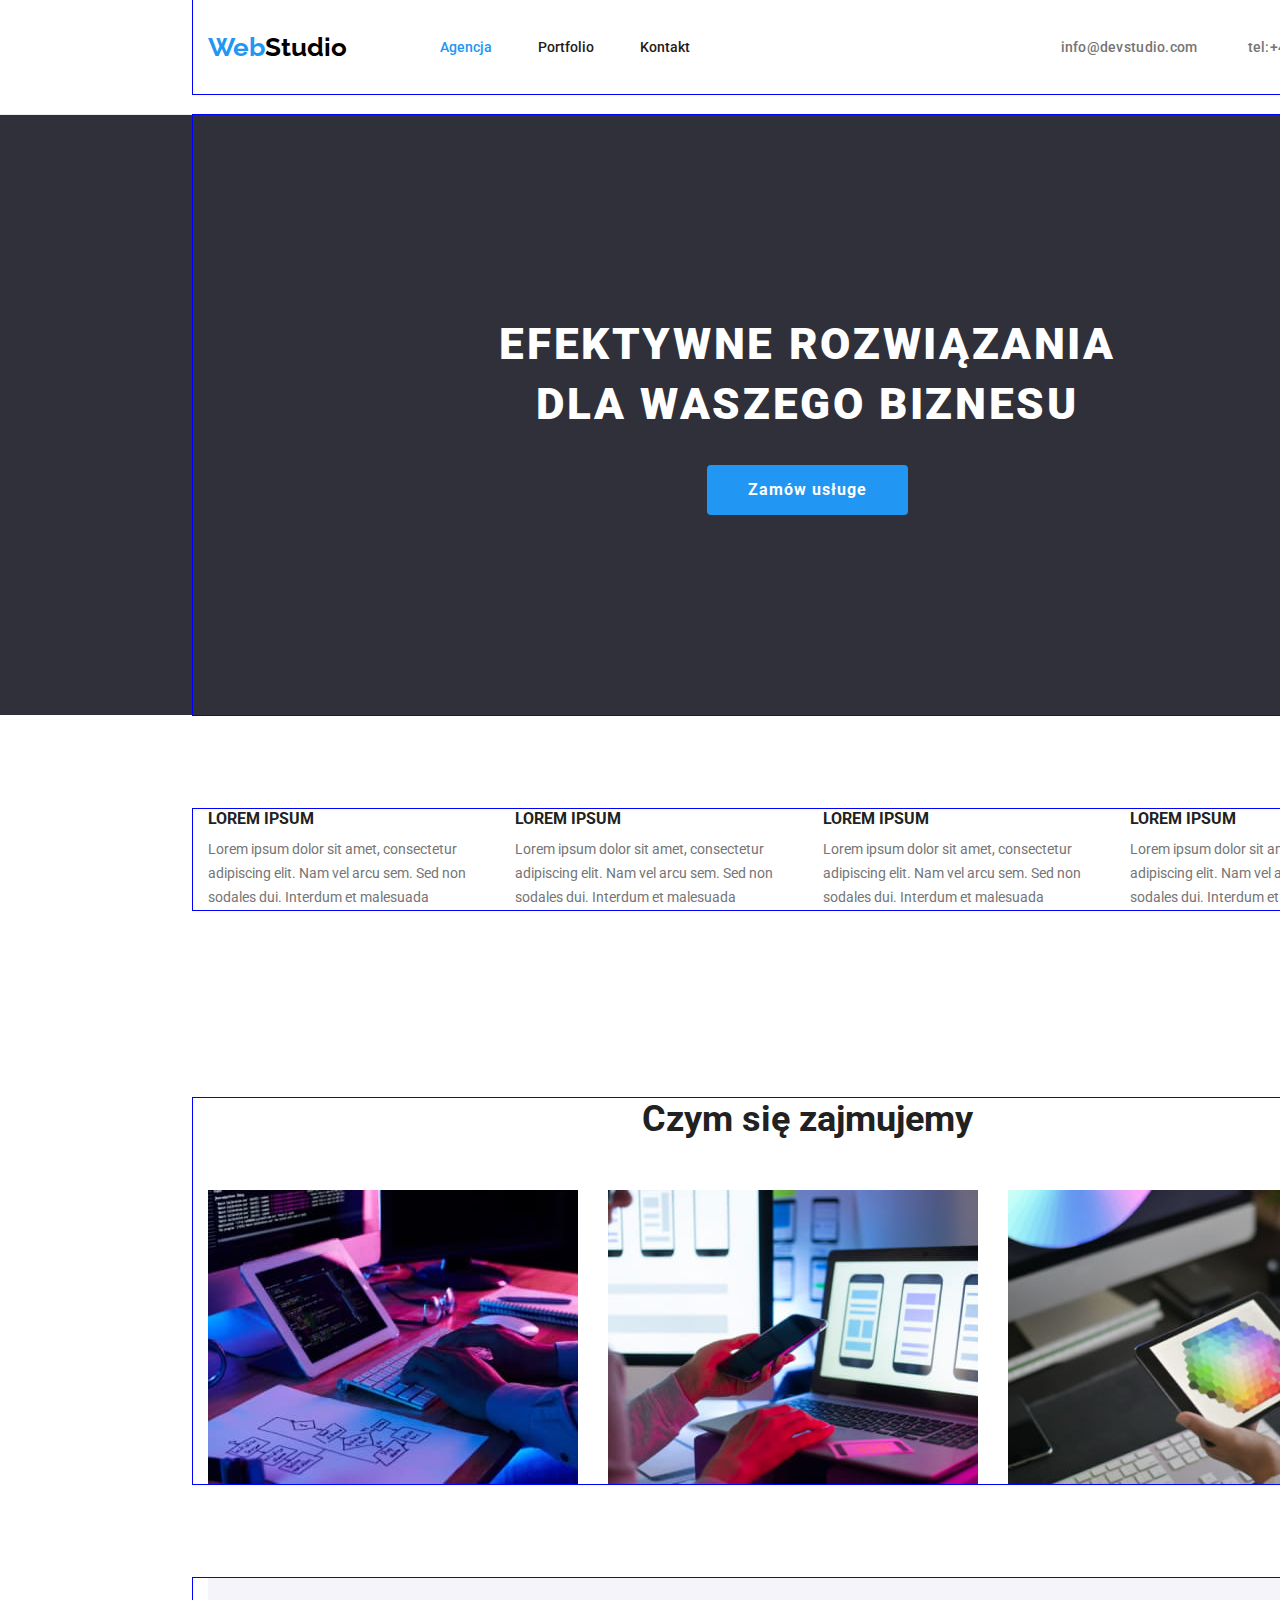
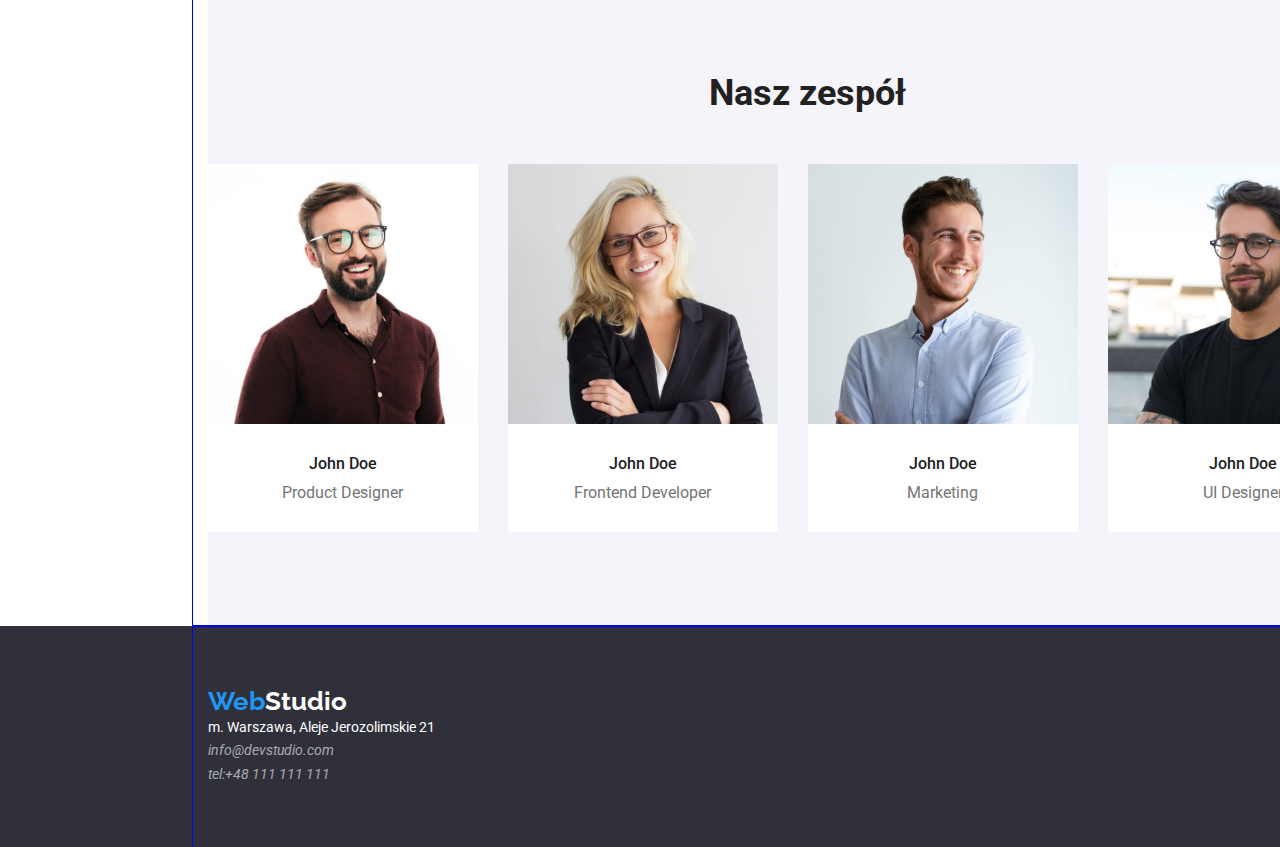
==== index.html @ 8298a4aa "ponowne zmiany" ====
<!DOCTYPE html>
<html lang="pl">
  <head>
    <meta charset="UTF-8" />
    <meta http-equiv="X-UA-Compatible" content="IE=edge" />
    <meta name="viewport" content="width=device-width, initial-scale=1.0" />
    <title>Zadanie nr 3</title>
    <link
      rel="stylesheet"
      href="https://cdnjs.cloudflare.com/ajax/libs/modern-normalize/1.1.0/modern-normalize.min.css"
      integrity="sha512-wpPYUAdjBVSE4KJnH1VR1HeZfpl1ub8YT/NKx4PuQ5NmX2tKuGu6U/JRp5y+Y8XG2tV+wKQpNHVUX03MfMFn9Q=="
      crossorigin="anonymous"
      referrerpolicy="no-referrer"
    />
    <link rel="preconnect" href="https://fonts.googleapis.com" />
    <link rel="preconnect" href="https://fonts.gstatic.com" crossorigin />
    <link
      href="https://fonts.googleapis.com/css2?family=Raleway:wght@700&family=Roboto:wght@400;500;700;900&display=swap"
      rel="stylesheet"
    />

    <link href="./css/styles.css" rel="stylesheet" />
  </head>
  <body>
    <header class="boxfirst">
      <div class="container container-first">
        <a href="index.html" class="brandname"><span class="pieceofbrand">Web</span>Studio</a>
        <!--dodaję span żeby kolor Web były inny od Studio-->
        <nav>
          <ul class="list-upper">
            <li>
              <a href="index.html" class="nav-link currentsite">Agencja</a>
            </li>
            <li><a href="portfolio.html" class="nav-link">Portfolio</a></li>
            <li><a href="#Kontakt" class="nav-link">Kontakt</a></li>
          </ul>
        </nav>
        <ul class="contact-links list-upper">
          <li><a href="mailto:info@devstudio.com">info@devstudio.com</a></li>
          <li><a href="tel:+48111111111">tel:+48 111 111 111</a></li>
        </ul>
      </div>
    </header>

    <main>
      <section class="main-section">
        <div class="container container-second">
          <h1 class="main-header">EFEKTYWNE ROZWIĄZANIA <br />DLA WASZEGO BIZNESU</h1>
          <button type="button" class="buttonfirst">Zamów usługe</button>
        </div>
      </section>
      <section class="section section-two">
        <div class="container">
          <h2 class="visually-hidden">Nasze atuty</h2>
          <ul class="list-second">
            <li class="lorem-item">
              <h3 class="loremheader">LOREM IPSUM</h3>
              <p class="loremdescrition">
                Lorem ipsum dolor sit amet, consectetur adipiscing elit. Nam vel arcu sem. Sed non
                sodales dui. Interdum et malesuada
              </p>
            </li>
            <li class="loremitem">
              <h3 class="loremheader">LOREM IPSUM</h3>
              <p class="loremdescrition">
                Lorem ipsum dolor sit amet, consectetur adipiscing elit. Nam vel arcu sem. Sed non
                sodales dui. Interdum et malesuada
              </p>
            </li>
            <li class="loremitem">
              <h3 class="loremheader">LOREM IPSUM</h3>
              <p class="loremdescrition">
                Lorem ipsum dolor sit amet, consectetur adipiscing elit. Nam vel arcu sem. Sed non
                sodales dui. Interdum et malesuada
              </p>
            </li>
            <li class="loremitem">
              <h3 class="loremheader">LOREM IPSUM</h3>
              <p class="loremdescrition">
                Lorem ipsum dolor sit amet, consectetur adipiscing elit. Nam vel arcu sem. Sed non
                sodales dui. Interdum et malesuada
              </p>
            </li>
          </ul>
        </div>
      </section>
      <section class="section section-three">
        <div class="container">
          <h2 class="secondheader">Czym się zajmujemy</h2>
          <ul class="list-third">
            <li class="thirditem">
              <img
                src="images/it-employee-one.jpg"
                alt="praca na komputerze nr 1"
                width="370"
                height="294"
              />
            </li>
            <li class="thirditem">
              <img
                src="images/it-emloyee-two.jpg"
                alt="praca na komputerze nr 2"
                width="370"
                height="294"
              />
            </li>
            <li class="thirditem">
              <img
                src="images/it-emloyee-three.jpg"
                alt="praca na komputerze nr 3"
                width="370"
                height="294"
              />
            </li>
          </ul>
        </div>
      </section>
      <div class="container ourteam">
        <section class="section background-lastsection">
          <h2 class="secondheader">Nasz zespół</h2>
          <ul class="list list-third">
            <li class="emloyee">
              <img src="images/john-dee-one.jpg" alt="pracownik nr 1" width="270" height="260" />
              <h3 class="thirdheader">John Doe</h3>
              <p class="position">Product Designer</p>
            </li>
            <li class="emloyee">
              <img src="images/john-dee-two.jpg" alt="pracownik nr 2" width="270" height="260" />
              <h3 class="thirdheader">John Doe</h3>
              <p class="position">Frontend Developer</p>
            </li>
            <li class="emloyee">
              <img src="images/john-dee-three.jpg" alt="pracownik nr 3" width="270" height="260" />
              <h3 class="thirdheader">John Doe</h3>
              <p class="position">Marketing</p>
            </li>
            <li class="emloyee">
              <img src="images/john-dee-four.jpg" alt="pracownik nr 4" width="270" height="260" />
              <h3 class="thirdheader">John Doe</h3>
              <p class="position">UI Designer</p>
            </li>
          </ul>
        </section>
      </div>
    </main>

    <footer class="footer">
      <div class="container container-footer">
        <a href="index.html" class="brandnamefooter"><span class="pieceofbrand">Web</span>Studio</a>
        <address>
          <ul class="list footerlist">
            <li>
              <a href="https://www.google.pl/" class="localization"
                >m. Warszawa, Aleje Jerozolimskie 21</a
              >
            </li>
            <li>
              <a href="mailto:info@devstudio.com" class="contactfooter">info@devstudio.com</a>
            </li>
            <li><a href="tel:+48111111111" class="contactfooter">tel:+48 111 111 111</a></li>
          </ul>
        </address>
      </div>
    </footer>
  </body>
</html>
---- css/styles.css ----
*,
*::before *::after {
  margin: 0;
  padding: 0;
}

:root {
  --brandcolor: #212121;
  --secondcolor: #000000;
  --thirdcolor: #757575;
  --fourthcolor: #2196f3;
  --fifhtcolor: #ffffff;
  --sixthcolor: #2f303a;
  --seventhcolor: #e5e5e5;
  --eighthcolor: rgba (255, 255, 255, 0.6);
  --ninthcolor: #f5f4fa;
  --tenthcolor: #eeeeee;
}
body {
  font-family: 'Roboto', sans-serif;
  font-size: 14px;
  color: var(--brandcolor);
  background: var(--fifhtcolor);
  width: 1600px;
  margin: 0 auto;
  outline: 1px red dashed;
}
h1,
h2,
h3,
p {
  margin: 0 auto;
}
img {
  max-width: 100%;
  height: auto;
  display: block;
}
ul {
  list-style: none;
  padding-left: 0;
  margin: 0;
  display: flex;
}
a {
  text-decoration: none;
}
button {
  display: block;
  cursor: pointer;
  border-radius: 4px;
  border: none;
}
.container {
  width: 1200px;
  outline: 1px blue solid;
  margin: 0 auto;
  padding-left: 15px;
}
.section {
  padding-top: 94px;
  padding-bottom: 94px;
  margin: 0 auto;
}
.footer {
  background-color: var(--sixthcolor);
  margin: 0 auto;
}
.container-footer {
  padding-top: 60px;
  padding-bottom: 60px;
}
.boxfirst {
  margin: 0 auto;

  border-bottom: 1px solid #ececec;
}
.container-first {
  display: flex;
  align-items: center;
  padding-top: 32px;
  padding-bottom: 32px;
  margin-bottom: 20px;
}
.brandname {
  font-family: 'Raleway';
  font-size: 26px;
  font-weight: 700;
  color: var(--secondcolor);
  margin-right: 93px;
}
.pieceofbrand {
  color: var(--fourthcolor);
}
.nav-link {
  font-weight: 500;
  text-align: left;
  color: currentColor;
}
.currentsite {
  color: var(--fourthcolor);
}
.list-upper {
  margin: 0;
  padding: 0;
  gap: 46px;
}
.nav-link:hover,
.nav-link:focus,
.contact-links a:hover,
.contact-links a:focus {
  color: var(--fourthcolor);
  cursor: pointer;
}
.contact-links {
  font-weight: 500;
  letter-spacing: 0.02em;
  color: var(--thirdcolor);
  margin-left: 371px;
  gap: 50px;
}
.contact-links a {
  color: inherit;
}
.main-section {
  background-color: var(--sixthcolor);
  margin: 0 auto;
}
.container-second {
  padding-top: 200px;
  padding-bottom: 200px;
}
.main-header {
  font-size: 44px;
  font-weight: 900;
  line-height: 1.36;
  letter-spacing: 0.06em;
  text-align: center;
  color: var(--fifhtcolor);
  margin-bottom: 30px;
}
.buttonfirst {
  font-size: 16px;
  font-weight: 700;
  line-height: 1.88;
  letter-spacing: 0.06em;
  text-align: center;
  background-color: var(--fourthcolor);
  color: #ffffff;
  font-family: 'Roboto';
  padding: 10px 41px;
  align-items: center;
  margin: 0 auto;
}
.list-second,
.list-third {
  gap: 30px;
  margin: 0;
}
.loremitem {
  flex-basis: calc((100%- 90px) / 4);
}
.visually-hidden {
  position: absolute;
  width: 1px;
  height: 1px;
  margin: -1px;
  border: 0;
  padding: 0;

  white-space: nowrap;
  clip-path: inset(100%);
  clip: rect(0 0 0 0);
  overflow: hidden;
}
.loremheader {
  font-weight: 700;
  color: var(--brandcolor);
  margin-top: 0;
  margin-bottom: 10px;
}
.loremdescrition {
  line-height: 1.71;
  text-align: left;
  color: var(--thirdcolor);
}
.secondheader {
  font-size: 36px;
  font-weight: 700;
  text-align: center;
  color: var(--brandcolor);
  margin-bottom: 50px;
}
.background-lastsection {
  background-color: var(--ninthcolor);
}

.emloyee {
  border-radius: [object Object]px;
  background-color: var(--fifhtcolor);
  padding-bottom: 30px;
}
.thirdheader {
  font-size: 16px;
  font-weight: 500;
  text-align: center;
  color: var(--brandcolor);
  margin-top: 30px;
  margin-bottom: 10px;
}
.position {
  font-size: 16px;
  font-weight: 400;
  text-align: center;
  color: var(--thirdcolor);
}
.contactfooter {
  line-height: 1.71;
  color: rgba(255, 255, 255, 0.6);
}
.contactfooter:hover,
.contactfooter:focus {
  color: var(--fourthcolor);
  cursor: pointer;
}
.localization {
  line-height: 1.71;
  color: var(--fifhtcolor);
  font-style: normal;
}
.footerlist {
  display: block;
}
.brandnamefooter {
  font-family: 'Raleway';
  font-size: 26px;
  font-weight: 700;
  text-align: left;
  color: var(--fifhtcolor);
}

.button-next {
  border-radius: 4px;
  font-size: 16px;
  font-weight: 500;
  text-align: center;
  background-color: var(--ninthcolor);
  color: var(--brandcolor);
  cursor: pointer;
  font-family: 'Roboto';
}
.buttonnext:hover,
.buttonnext:focus {
  color: var(--fifhtcolor);
  background-color: var(--fourthcolor);
  cursor: pointer;
}
.image-border {
  height: 404px;
  width: 370px;
  border-radius: 0px;
  background-color: #eeeeee;
}
.portfolioheader {
  font-size: 18px;
  font-weight: 700;
  line-height: 2;
  letter-spacing: 0.06em;
  text-align: left;
  color: var(--brandcolor);
}
.portfoliodescription {
  font-size: 16px;
  line-height: 1.88;
  text-align: left;
  color: var(--thirdcolor);
}
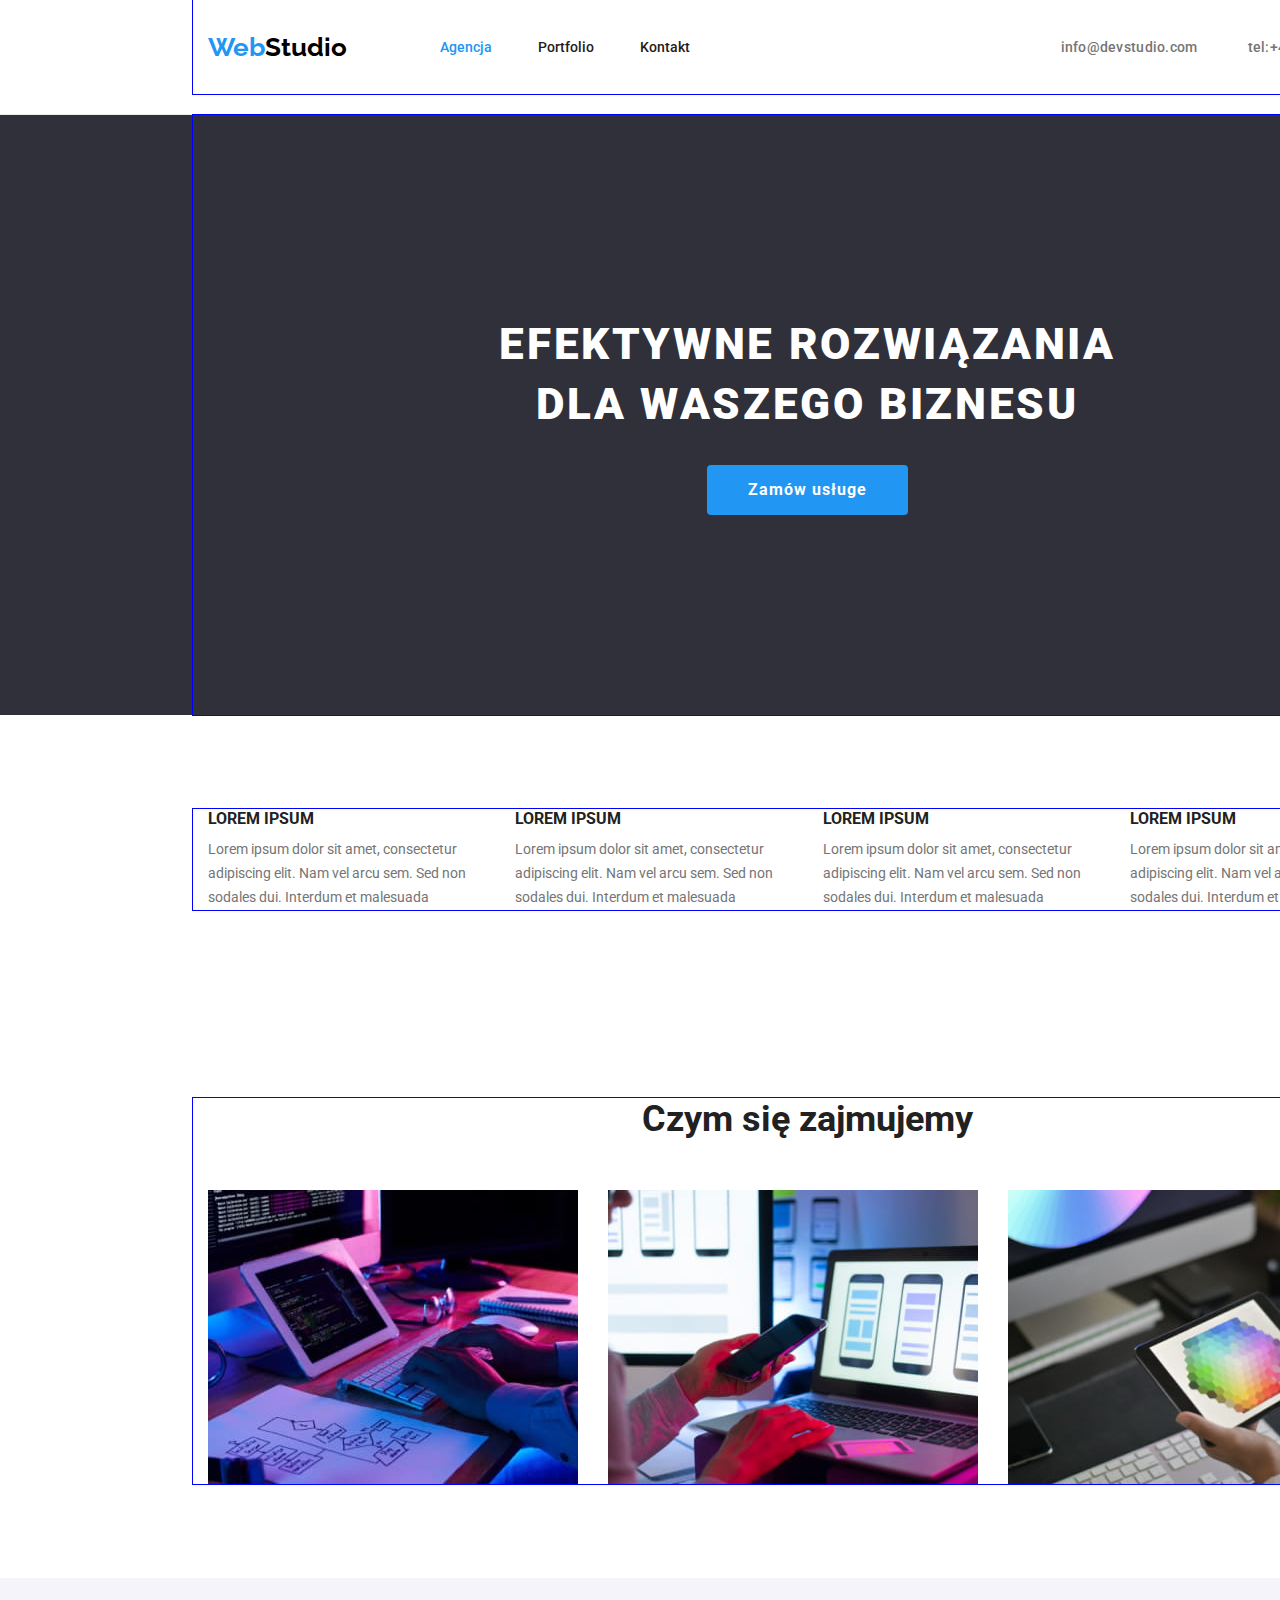
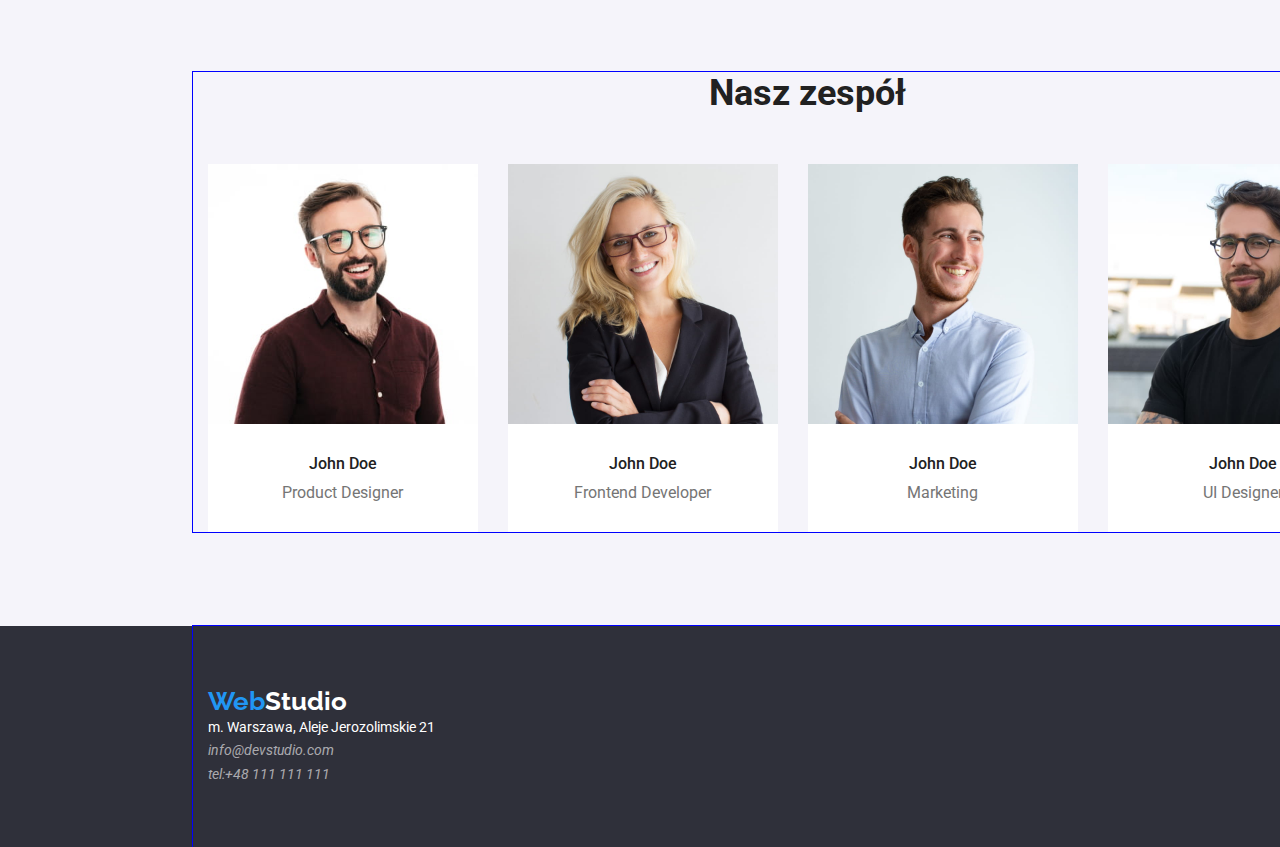
==== commit 1126365b: "zmiana" ====
--- a/index.html
+++ b/index.html
@@ -115,8 +115,9 @@
           </ul>
         </div>
       </section>
-      <div class="container ourteam">
-        <section class="section background-lastsection">
+
+      <section class="section background-lastsection">
+        <div class="container ourteam">
           <h2 class="secondheader">Nasz zespół</h2>
           <ul class="list list-third">
             <li class="emloyee">
@@ -140,8 +141,8 @@
               <p class="position">UI Designer</p>
             </li>
           </ul>
-        </section>
-      </div>
+        </div>
+      </section>
     </main>
 
     <footer class="footer">
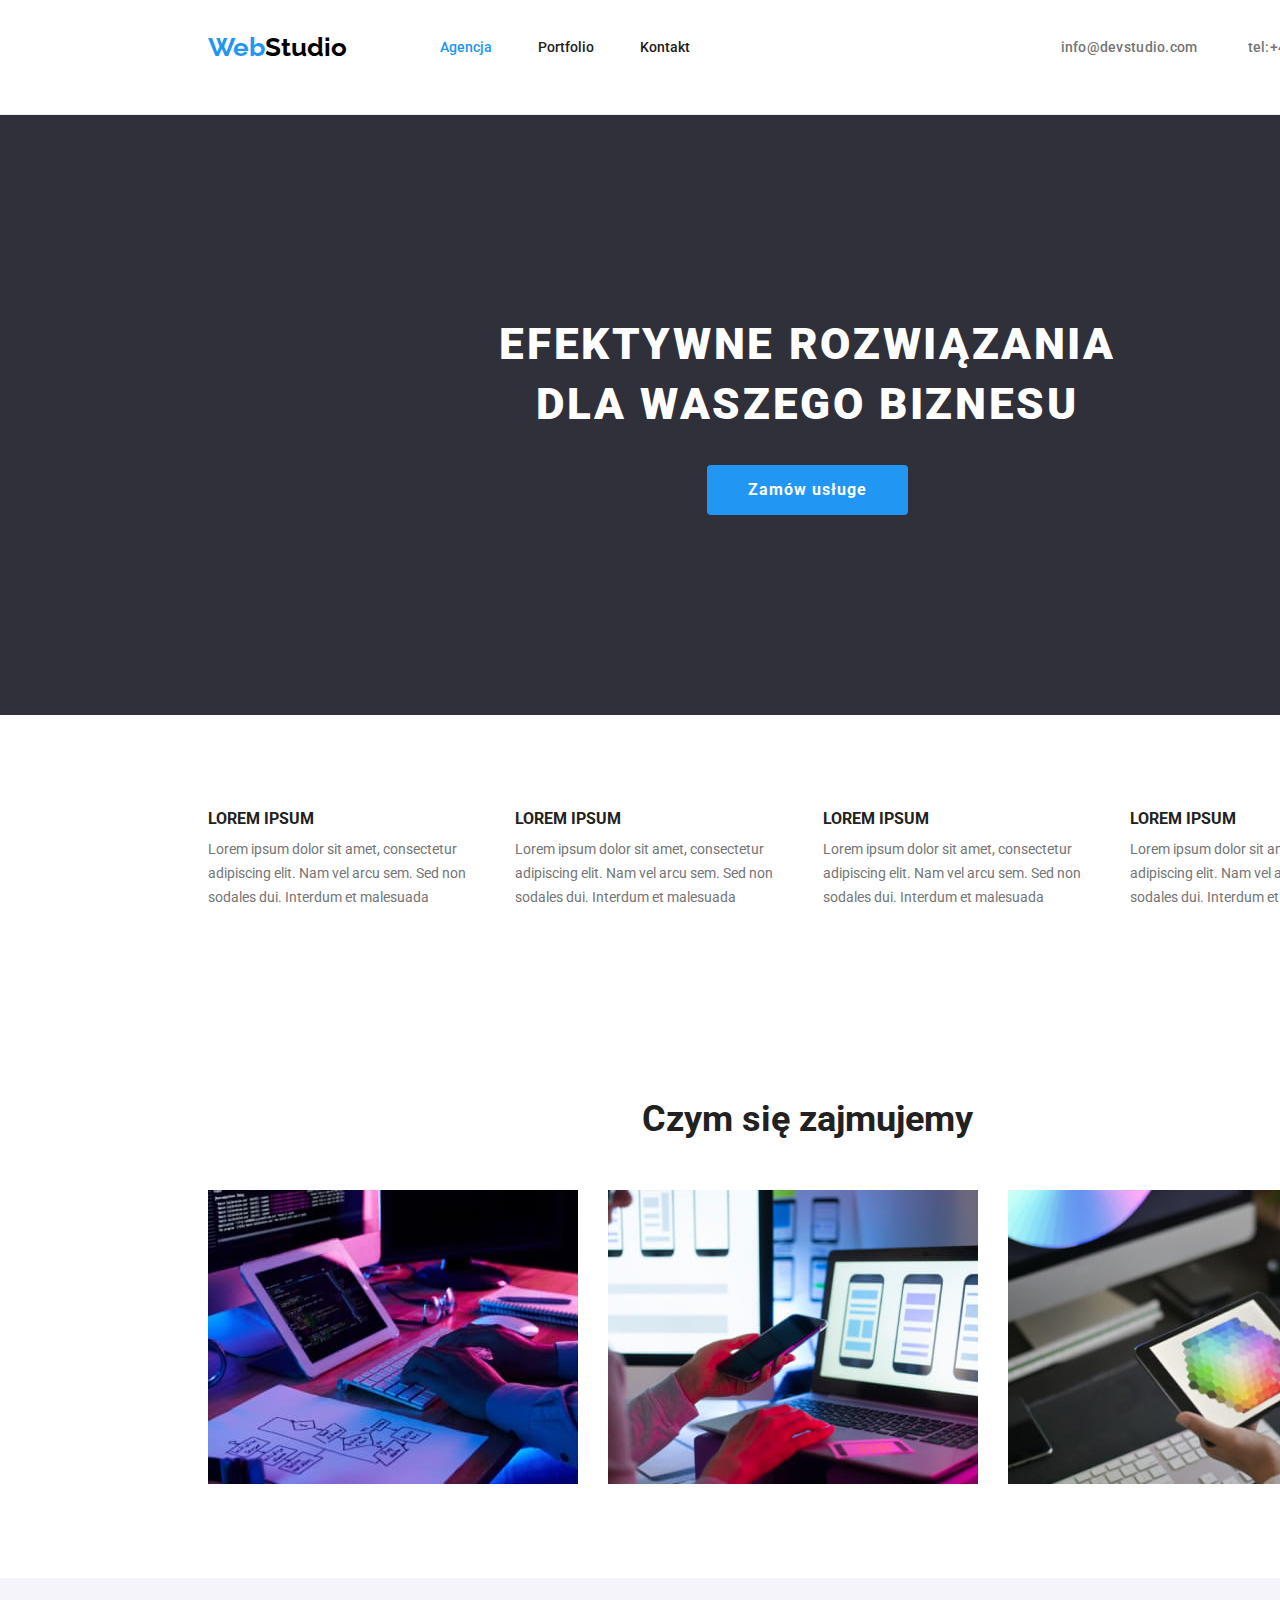
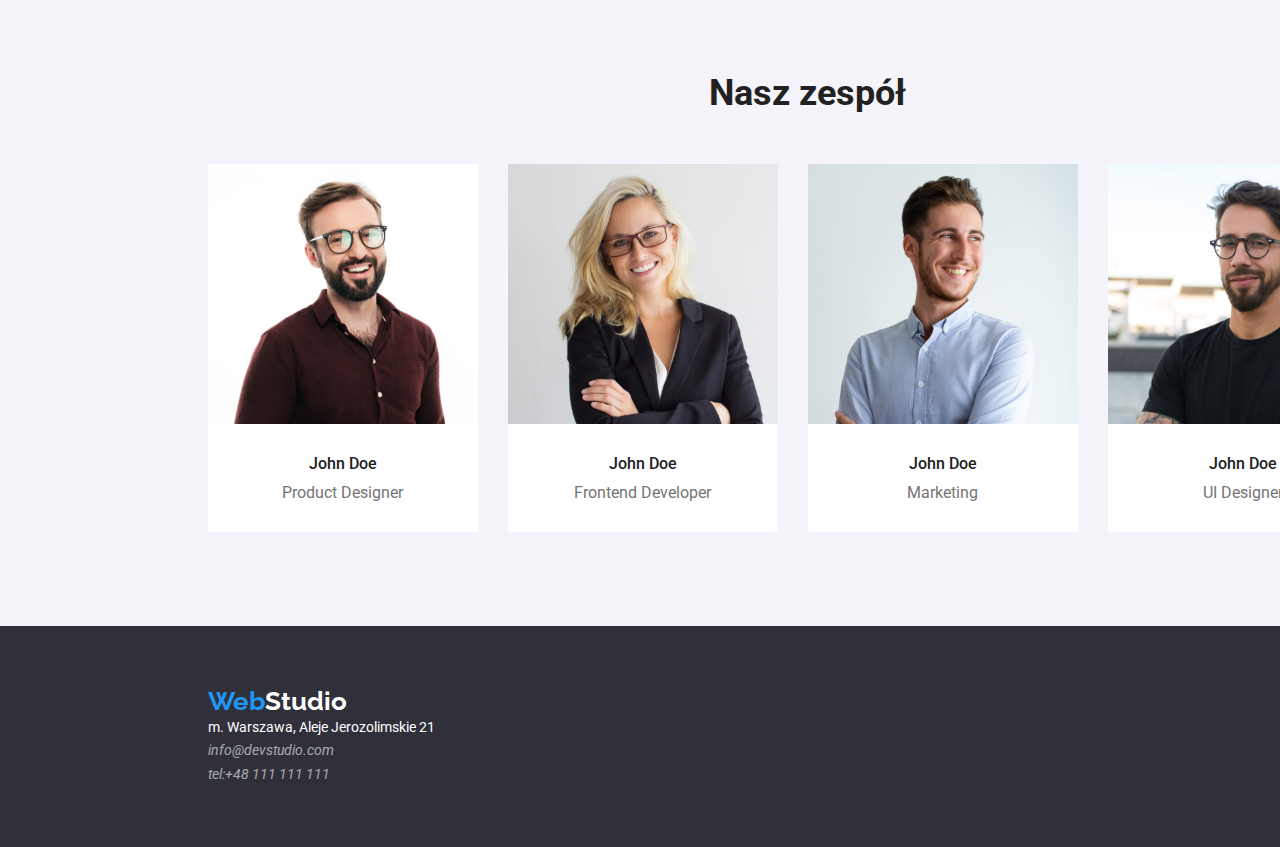
==== commit 320f22fc: "zmiany" ====
--- a/index.html
+++ b/index.html
@@ -156,7 +156,7 @@
               >
             </li>
             <li>
-              <a href="mailto:info@devstudio.com" class="contactfooter">info@devstudio.com</a>
+              <a href="mailto:info@devstudio.com" class="contactfooter mail">info@devstudio.com</a>
             </li>
             <li><a href="tel:+48111111111" class="contactfooter">tel:+48 111 111 111</a></li>
           </ul>
--- a/css/styles.css
+++ b/css/styles.css
@@ -23,7 +23,6 @@
   background: var(--fifhtcolor);
   width: 1600px;
   margin: 0 auto;
-  outline: 1px red dashed;
 }
 h1,
 h2,
@@ -53,7 +52,6 @@
 }
 .container {
   width: 1200px;
-  outline: 1px blue solid;
   margin: 0 auto;
   padding-left: 15px;
 }
@@ -227,6 +225,10 @@
   line-height: 1.71;
   color: var(--fifhtcolor);
   font-style: normal;
+  margin-bottom: 9px;
+}
+.mail {
+  margin-bottom: 9px;
 }
 .footerlist {
   display: block;
@@ -237,6 +239,7 @@
   font-weight: 700;
   text-align: left;
   color: var(--fifhtcolor);
+  margin-bottom: 20px;
 }
 
 .button-next {
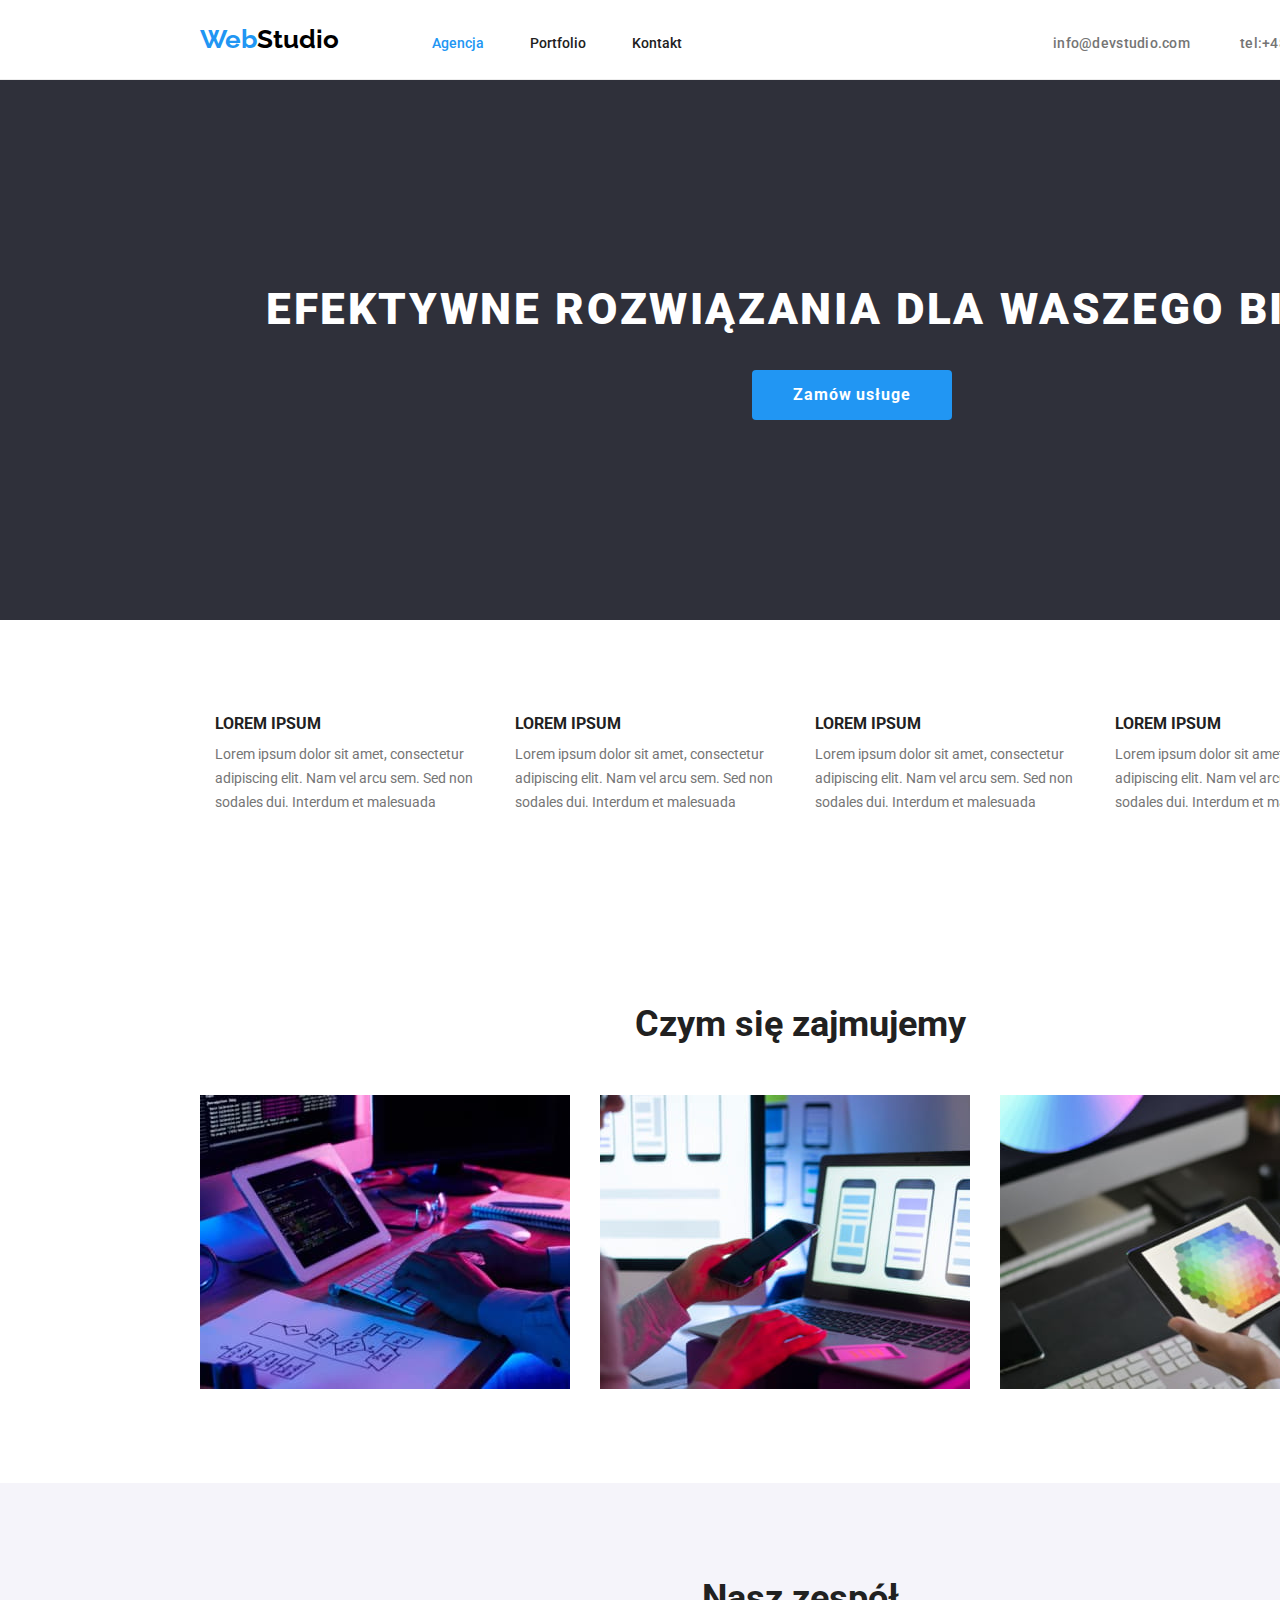
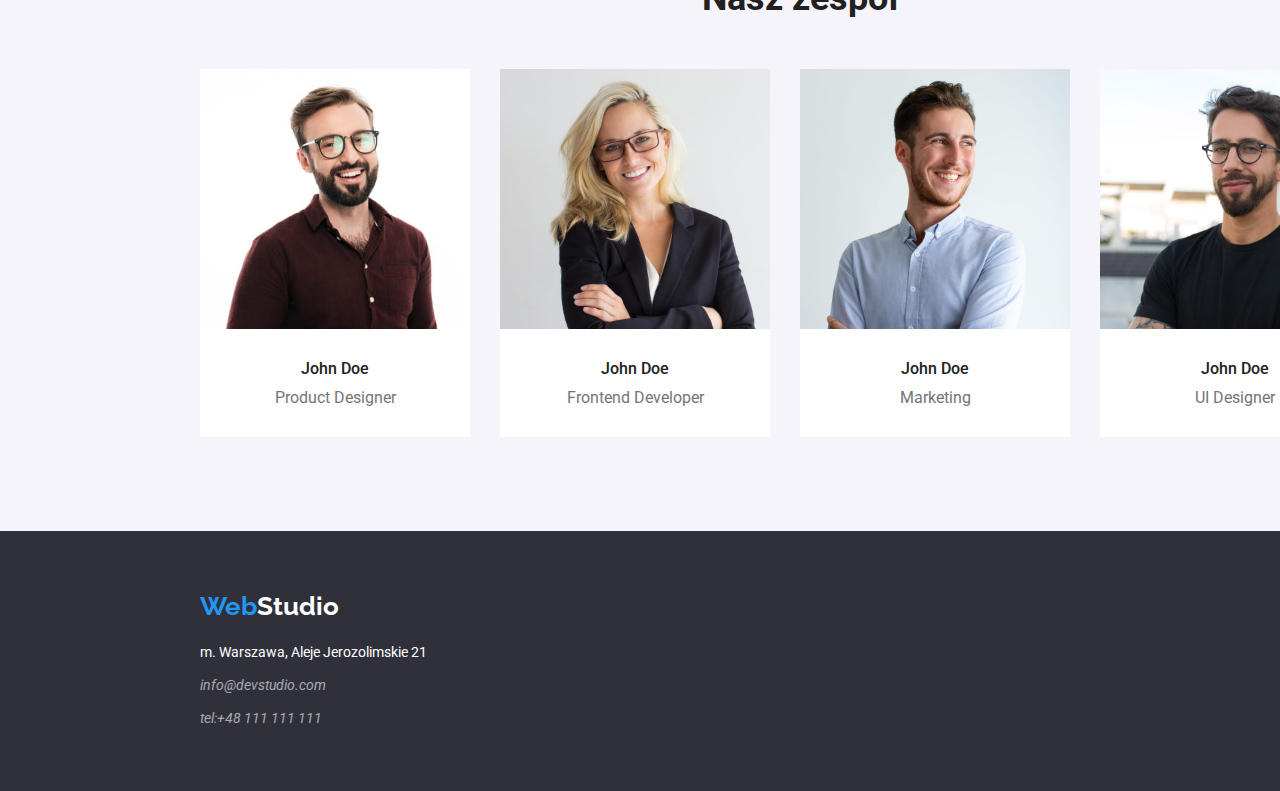
==== commit ebf7673e: "zmiany finalizujące" ====
--- a/index.html
+++ b/index.html
@@ -45,7 +45,7 @@
     <main>
       <section class="main-section">
         <div class="container container-second">
-          <h1 class="main-header">EFEKTYWNE ROZWIĄZANIA <br />DLA WASZEGO BIZNESU</h1>
+          <h1 class="main-header">EFEKTYWNE ROZWIĄZANIA DLA WASZEGO BIZNESU</h1>
           <button type="button" class="buttonfirst">Zamów usługe</button>
         </div>
       </section>
@@ -119,7 +119,7 @@
       <section class="section background-lastsection">
         <div class="container ourteam">
           <h2 class="secondheader">Nasz zespół</h2>
-          <ul class="list list-third">
+          <ul class="list-third">
             <li class="emloyee">
               <img src="images/john-dee-one.jpg" alt="pracownik nr 1" width="270" height="260" />
               <h3 class="thirdheader">John Doe</h3>
@@ -149,7 +149,7 @@
       <div class="container container-footer">
         <a href="index.html" class="brandnamefooter"><span class="pieceofbrand">Web</span>Studio</a>
         <address>
-          <ul class="list footerlist">
+          <ul class="footerlist">
             <li>
               <a href="https://www.google.pl/" class="localization"
                 >m. Warszawa, Aleje Jerozolimskie 21</a
--- a/css/styles.css
+++ b/css/styles.css
@@ -37,7 +37,7 @@
 }
 ul {
   list-style: none;
-  padding-left: 0;
+  padding: 0;
   margin: 0;
   display: flex;
 }
@@ -53,7 +53,7 @@
 .container {
   width: 1200px;
   margin: 0 auto;
-  padding-left: 15px;
+  padding: 0 15px;
 }
 .section {
   padding-top: 94px;
@@ -75,10 +75,9 @@
 }
 .container-first {
   display: flex;
-  align-items: center;
-  padding-top: 32px;
-  padding-bottom: 32px;
-  margin-bottom: 20px;
+  align-items: baseline;
+  padding-bottom: 25px;
+  padding-top: 24px;
 }
 .brandname {
   font-family: 'Raleway';
@@ -99,8 +98,6 @@
   color: var(--fourthcolor);
 }
 .list-upper {
-  margin: 0;
-  padding: 0;
   gap: 46px;
 }
 .nav-link:hover,
@@ -127,6 +124,8 @@
 .container-second {
   padding-top: 200px;
   padding-bottom: 200px;
+  padding-left: 252px;
+  padding-right: 252px;
 }
 .main-header {
   font-size: 44px;
@@ -153,7 +152,10 @@
 .list-second,
 .list-third {
   gap: 30px;
-  margin: 0;
+  padding: 0 15px;
+}
+.list-third {
+  padding: 0;
 }
 .loremitem {
   flex-basis: calc((100%- 90px) / 4);
@@ -222,18 +224,21 @@
   cursor: pointer;
 }
 .localization {
+  display: block;
   line-height: 1.71;
   color: var(--fifhtcolor);
   font-style: normal;
   margin-bottom: 9px;
 }
 .mail {
+  display: block;
   margin-bottom: 9px;
 }
 .footerlist {
   display: block;
 }
 .brandnamefooter {
+  display: block;
   font-family: 'Raleway';
   font-size: 26px;
   font-weight: 700;
@@ -249,20 +254,28 @@
   text-align: center;
   background-color: var(--ninthcolor);
   color: var(--brandcolor);
-  cursor: pointer;
   font-family: 'Roboto';
+}
+.list-of-buttons {
+  justify-content: center;
+  gap: 30px;
+  margin-bottom: 56px;
 }
 .buttonnext:hover,
 .buttonnext:focus {
   color: var(--fifhtcolor);
   background-color: var(--fourthcolor);
   cursor: pointer;
+}
+
+.list-of-images-portfolio {
+  gap: 30px;
+  flex-wrap: wrap;
 }
 .image-border {
   height: 404px;
   width: 370px;
   border-radius: 0px;
-  background-color: #eeeeee;
 }
 .portfolioheader {
   font-size: 18px;
@@ -271,10 +284,15 @@
   letter-spacing: 0.06em;
   text-align: left;
   color: var(--brandcolor);
+  margin-top: 20px;
+  margin-bottom: 4px;
+  padding-left: 24px;
 }
 .portfoliodescription {
   font-size: 16px;
   line-height: 1.88;
   text-align: left;
   color: var(--thirdcolor);
-}
+  padding-bottom: 20px;
+  padding-left: 24px;
+}
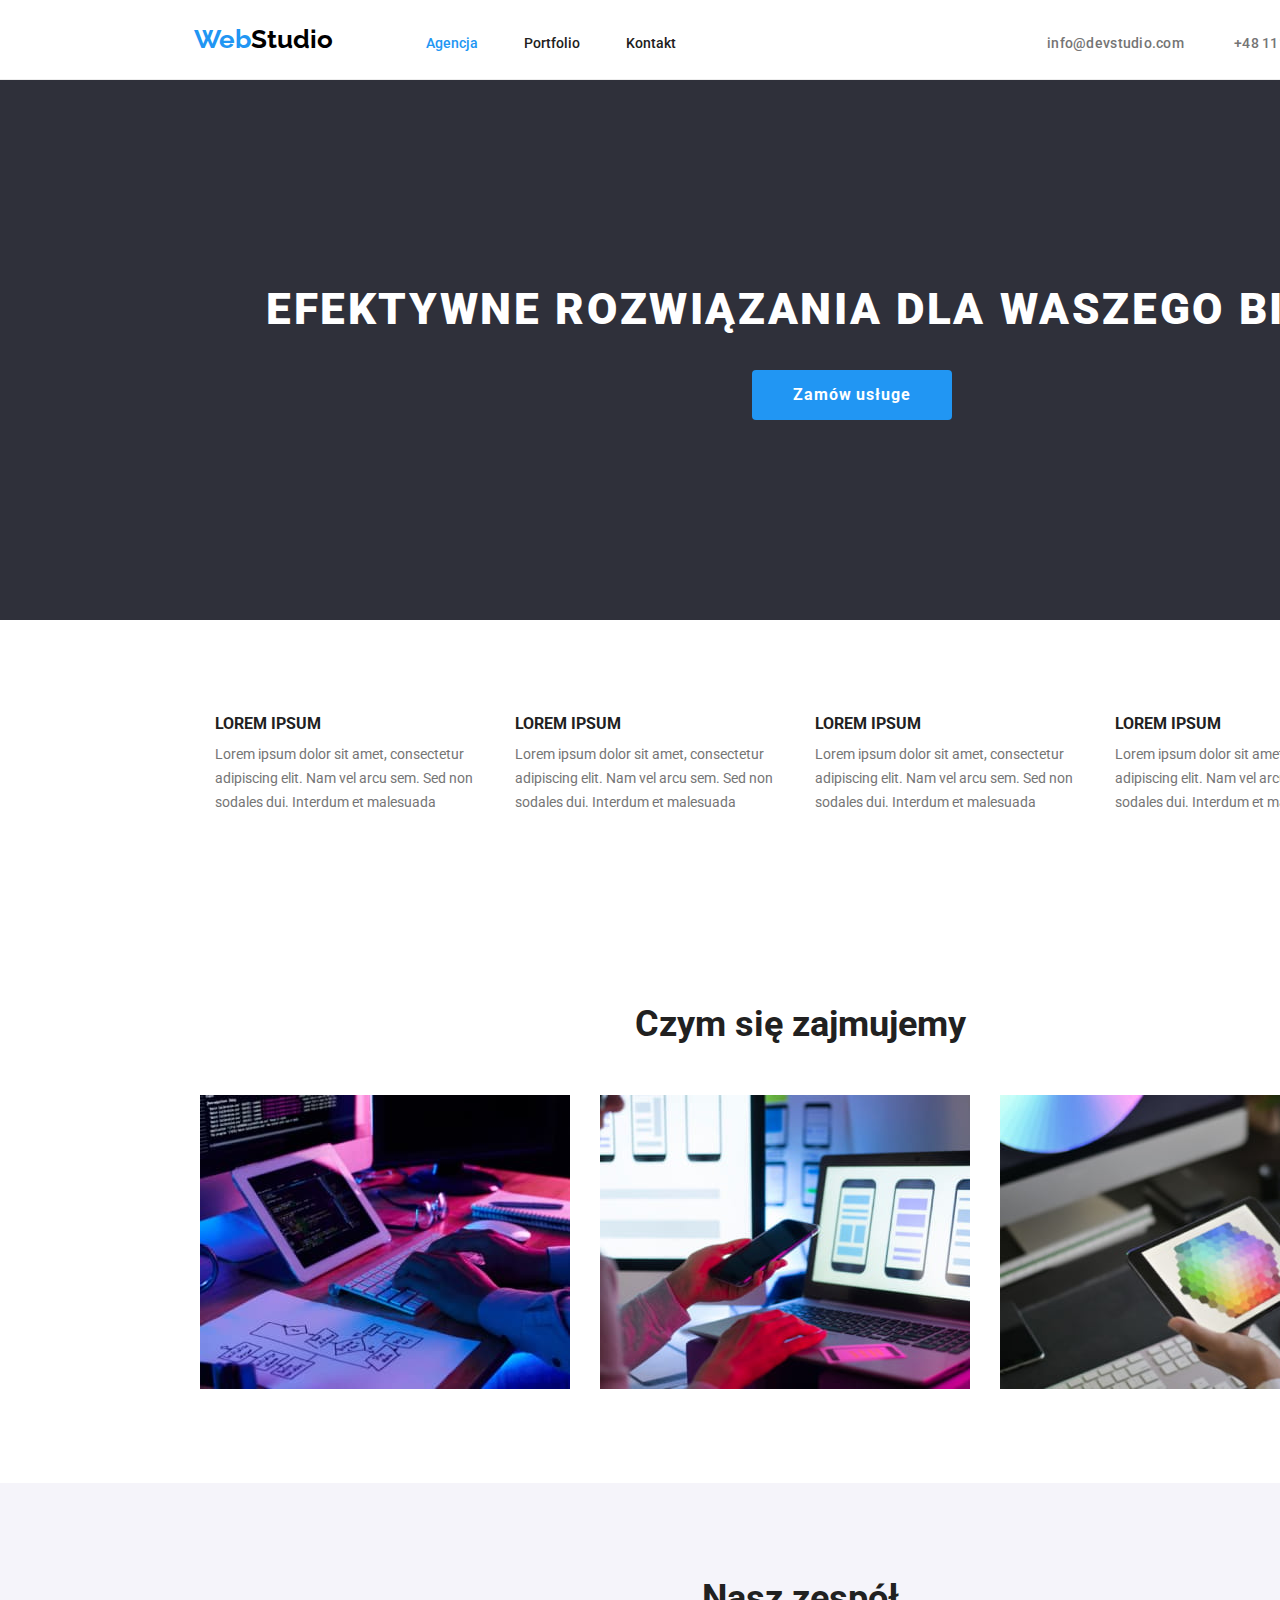
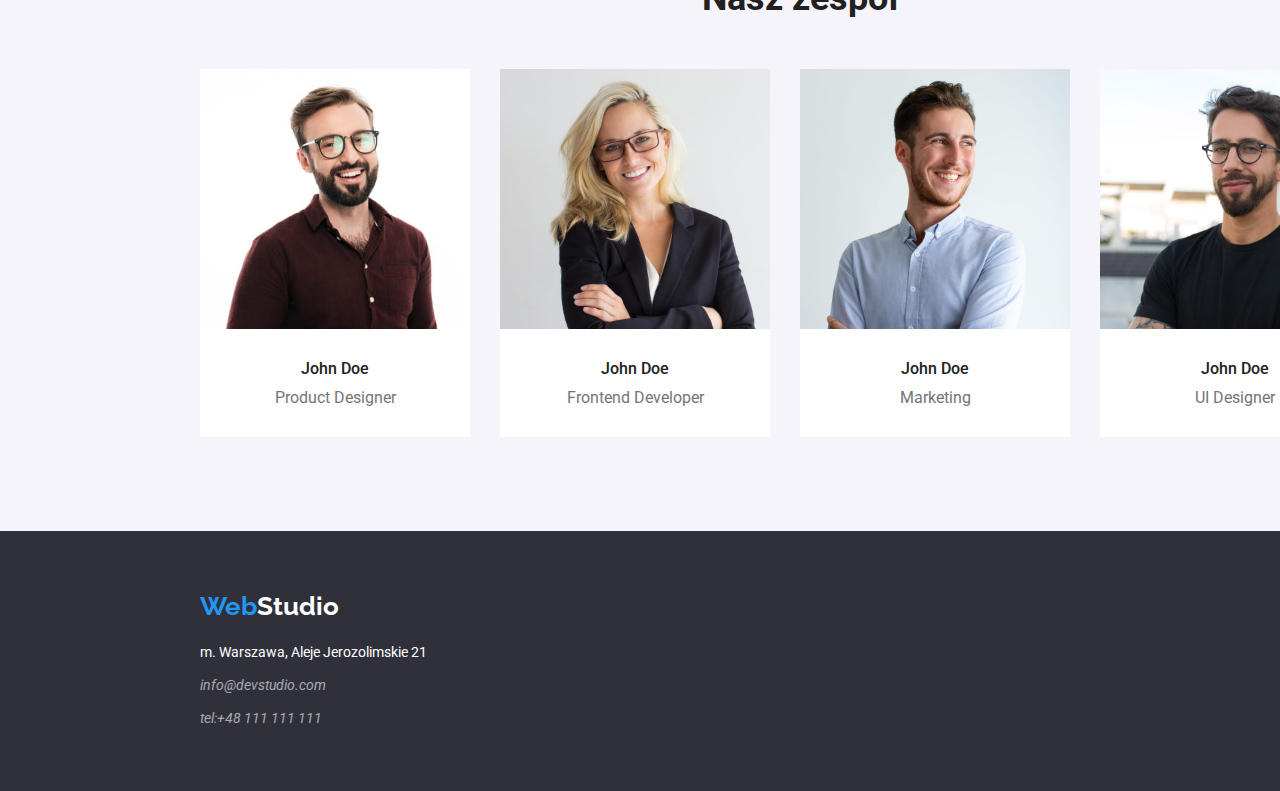
==== commit 23f33467: "zmiana" ====
--- a/index.html
+++ b/index.html
@@ -37,7 +37,7 @@
         </nav>
         <ul class="contact-links list-upper">
           <li><a href="mailto:info@devstudio.com">info@devstudio.com</a></li>
-          <li><a href="tel:+48111111111">tel:+48 111 111 111</a></li>
+          <li><a href="tel:+48111111111">+48 111 111 111</a></li>
         </ul>
       </div>
     </header>
--- a/css/styles.css
+++ b/css/styles.css
@@ -76,8 +76,7 @@
 .container-first {
   display: flex;
   align-items: baseline;
-  padding-bottom: 25px;
-  padding-top: 24px;
+  padding: 24px 27px 25px 15px;
 }
 .brandname {
   font-family: 'Raleway';
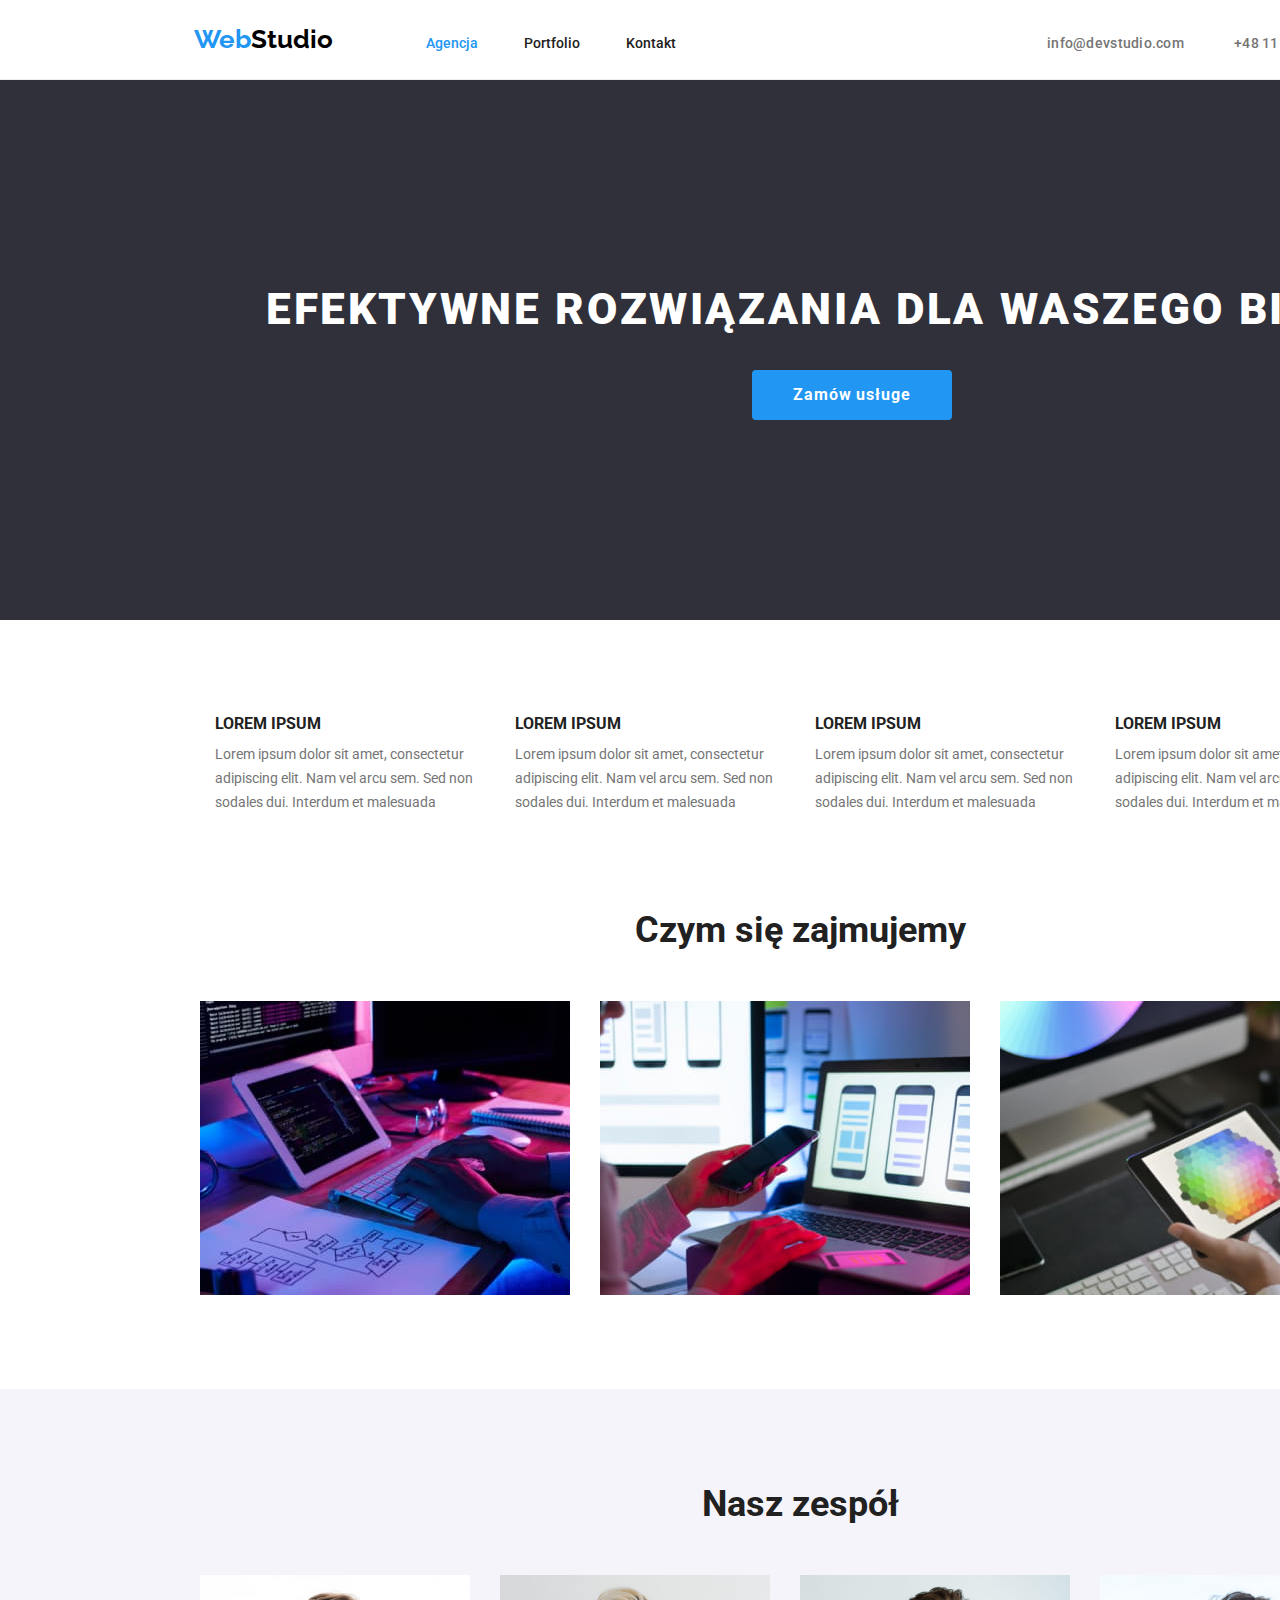
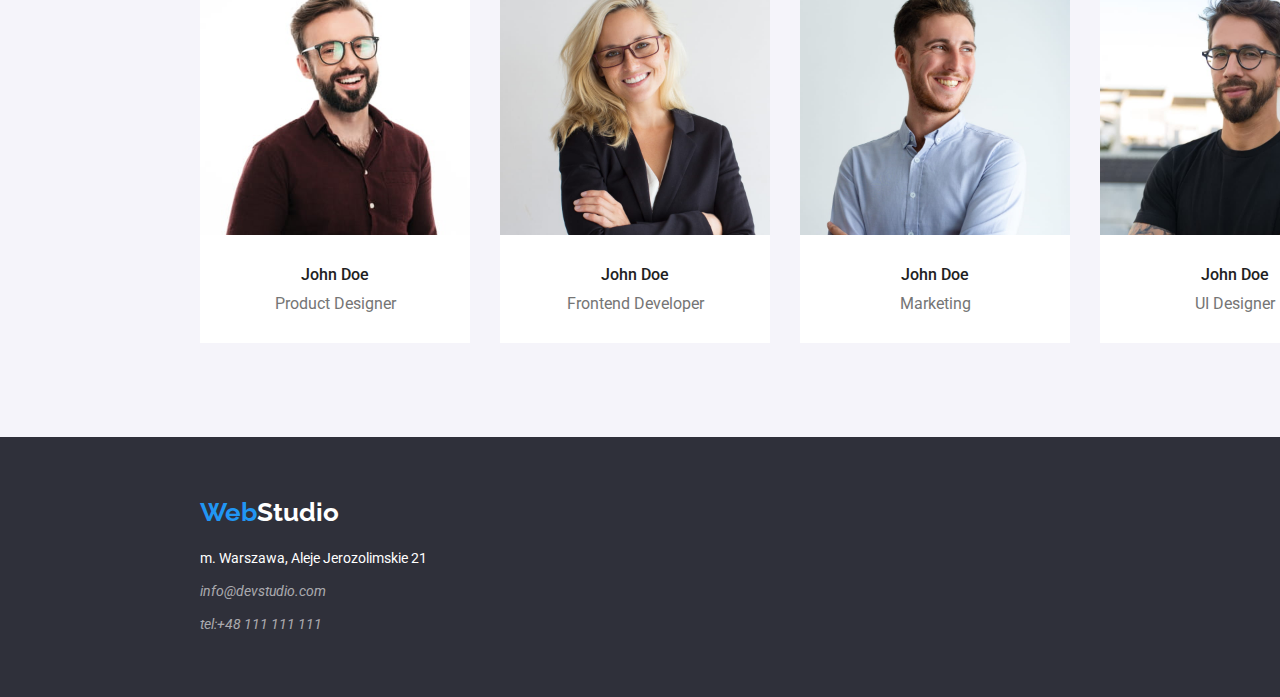
==== commit 03ea022f: "git" ====
--- a/index.html
+++ b/index.html
@@ -49,7 +49,7 @@
           <button type="button" class="buttonfirst">Zamów usługe</button>
         </div>
       </section>
-      <section class="section section-two">
+      <section class="section-lorem">
         <div class="container">
           <h2 class="visually-hidden">Nasze atuty</h2>
           <ul class="list-second">
@@ -84,7 +84,7 @@
           </ul>
         </div>
       </section>
-      <section class="section section-three">
+      <section class="section">
         <div class="container">
           <h2 class="secondheader">Czym się zajmujemy</h2>
           <ul class="list-third">
--- a/css/styles.css
+++ b/css/styles.css
@@ -159,6 +159,10 @@
 .loremitem {
   flex-basis: calc((100%- 90px) / 4);
 }
+.section-lorem {
+  padding-top: 94px;
+}
+
 .visually-hidden {
   position: absolute;
   width: 1px;
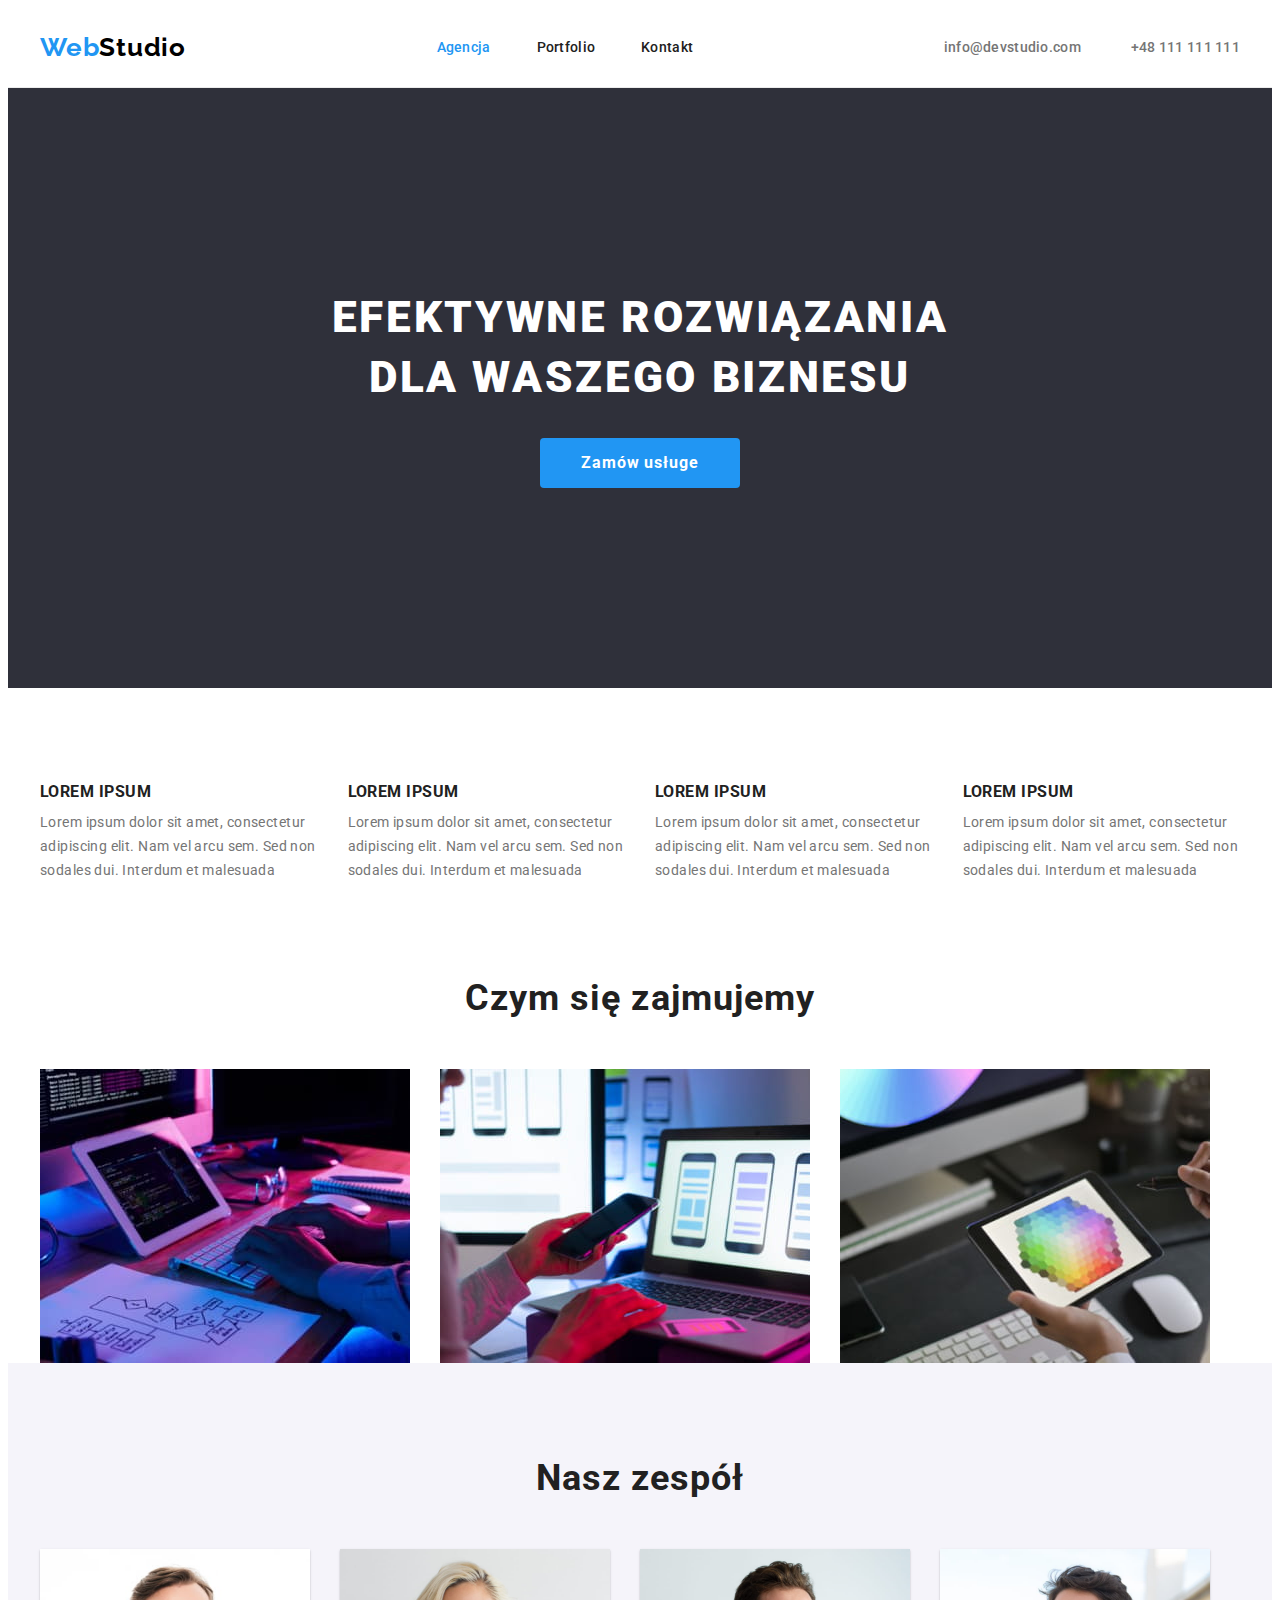
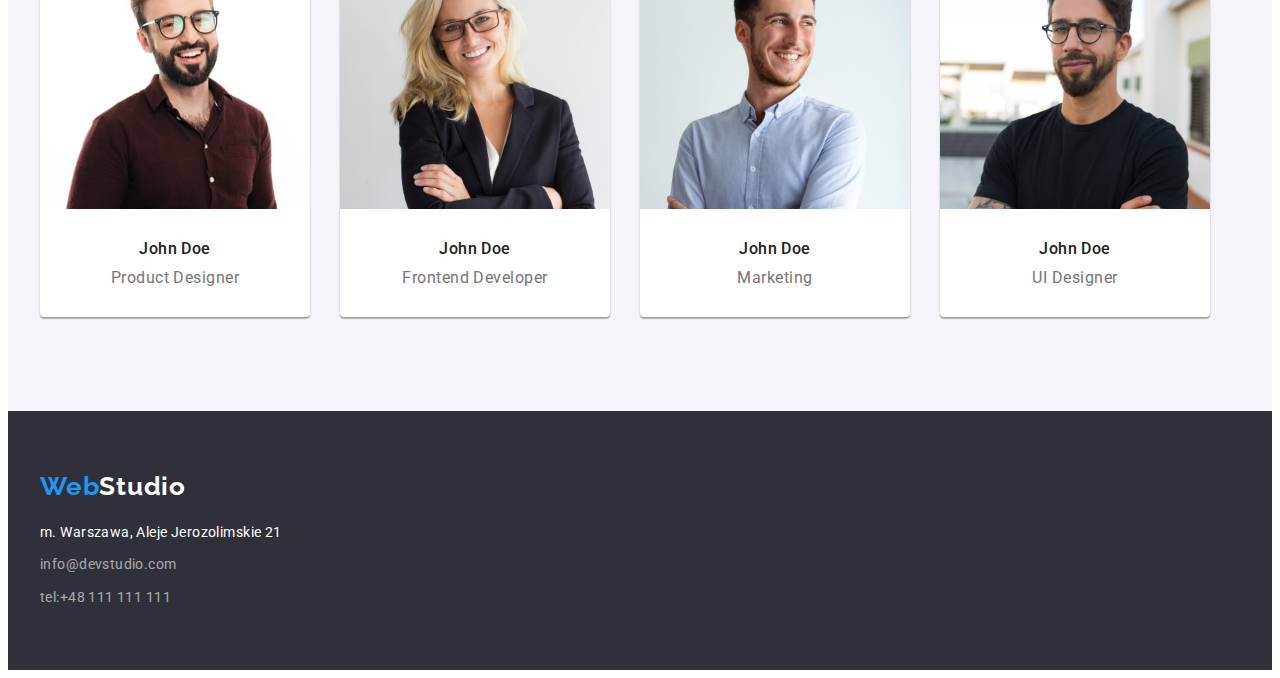
==== commit daca6057: "zmiany" ====
--- a/index.html
+++ b/index.html
@@ -44,15 +44,15 @@
 
     <main>
       <section class="main-section">
-        <div class="container container-second">
+        <div class="container">
           <h1 class="main-header">EFEKTYWNE ROZWIĄZANIA DLA WASZEGO BIZNESU</h1>
           <button type="button" class="buttonfirst">Zamów usługe</button>
         </div>
       </section>
-      <section class="section-lorem">
+      <section class="section">
         <div class="container">
           <h2 class="visually-hidden">Nasze atuty</h2>
-          <ul class="list-second">
+          <ul class="list">
             <li class="lorem-item">
               <h3 class="loremheader">LOREM IPSUM</h3>
               <p class="loremdescrition">
@@ -84,10 +84,10 @@
           </ul>
         </div>
       </section>
-      <section class="section">
+      <section class="section-ourteam">
         <div class="container">
           <h2 class="secondheader">Czym się zajmujemy</h2>
-          <ul class="list-third">
+          <ul class="list">
             <li class="thirditem">
               <img
                 src="images/it-employee-one.jpg"
@@ -117,28 +117,36 @@
       </section>
 
       <section class="section background-lastsection">
-        <div class="container ourteam">
+        <div class="container">
           <h2 class="secondheader">Nasz zespół</h2>
-          <ul class="list-third">
+          <ul class="list">
             <li class="emloyee">
               <img src="images/john-dee-one.jpg" alt="pracownik nr 1" width="270" height="260" />
-              <h3 class="thirdheader">John Doe</h3>
-              <p class="position">Product Designer</p>
+              <div class="employee-description">
+                <h3 class="thirdheader">John Doe</h3>
+                <p class="position">Product Designer</p>
+              </div>
             </li>
             <li class="emloyee">
               <img src="images/john-dee-two.jpg" alt="pracownik nr 2" width="270" height="260" />
-              <h3 class="thirdheader">John Doe</h3>
-              <p class="position">Frontend Developer</p>
+              <div class="employee-description">
+                <h3 class="thirdheader">John Doe</h3>
+                <p class="position">Frontend Developer</p>
+              </div>
             </li>
             <li class="emloyee">
               <img src="images/john-dee-three.jpg" alt="pracownik nr 3" width="270" height="260" />
-              <h3 class="thirdheader">John Doe</h3>
-              <p class="position">Marketing</p>
+              <div class="employee-description">
+                <h3 class="thirdheader">John Doe</h3>
+                <p class="position">Marketing</p>
+              </div>
             </li>
             <li class="emloyee">
               <img src="images/john-dee-four.jpg" alt="pracownik nr 4" width="270" height="260" />
-              <h3 class="thirdheader">John Doe</h3>
-              <p class="position">UI Designer</p>
+              <div class="employee-description">
+                <h3 class="thirdheader">John Doe</h3>
+                <p class="position">UI Designer</p>
+              </div>
             </li>
           </ul>
         </div>
@@ -146,7 +154,7 @@
     </main>
 
     <footer class="footer">
-      <div class="container container-footer">
+      <div class="container">
         <a href="index.html" class="brandnamefooter"><span class="pieceofbrand">Web</span>Studio</a>
         <address>
           <ul class="footerlist">
@@ -156,7 +164,7 @@
               >
             </li>
             <li>
-              <a href="mailto:info@devstudio.com" class="contactfooter mail">info@devstudio.com</a>
+              <a href="mailto:info@devstudio.com" class="contactfooter">info@devstudio.com</a>
             </li>
             <li><a href="tel:+48111111111" class="contactfooter">tel:+48 111 111 111</a></li>
           </ul>
--- a/css/styles.css
+++ b/css/styles.css
@@ -21,8 +21,7 @@
   font-size: 14px;
   color: var(--brandcolor);
   background: var(--fifhtcolor);
-  width: 1600px;
-  margin: 0 auto;
+  letter-spacing: 0.03em;
 }
 h1,
 h2,
@@ -39,7 +38,6 @@
   list-style: none;
   padding: 0;
   margin: 0;
-  display: flex;
 }
 a {
   text-decoration: none;
@@ -58,32 +56,30 @@
 .section {
   padding-top: 94px;
   padding-bottom: 94px;
-  margin: 0 auto;
 }
 .footer {
   background-color: var(--sixthcolor);
-  margin: 0 auto;
-}
-.container-footer {
   padding-top: 60px;
   padding-bottom: 60px;
 }
+
 .boxfirst {
   margin: 0 auto;
-
   border-bottom: 1px solid #ececec;
 }
 .container-first {
   display: flex;
-  align-items: baseline;
-  padding: 24px 27px 25px 15px;
+  align-items: center;
+  padding-top: 24px;
+  padding-bottom: 25px;
 }
 .brandname {
   font-family: 'Raleway';
   font-size: 26px;
   font-weight: 700;
   color: var(--secondcolor);
-  margin-right: 93px;
+  margin-right: auto;
+  letter-spacing: 0.03em;
 }
 .pieceofbrand {
   color: var(--fourthcolor);
@@ -97,7 +93,9 @@
   color: var(--fourthcolor);
 }
 .list-upper {
+  display: flex;
   gap: 46px;
+  letter-spacing: 0.02em;
 }
 .nav-link:hover,
 .nav-link:focus,
@@ -108,9 +106,8 @@
 }
 .contact-links {
   font-weight: 500;
-  letter-spacing: 0.02em;
   color: var(--thirdcolor);
-  margin-left: 371px;
+  margin-left: auto;
   gap: 50px;
 }
 .contact-links a {
@@ -118,13 +115,8 @@
 }
 .main-section {
   background-color: var(--sixthcolor);
-  margin: 0 auto;
-}
-.container-second {
   padding-top: 200px;
   padding-bottom: 200px;
-  padding-left: 252px;
-  padding-right: 252px;
 }
 .main-header {
   font-size: 44px;
@@ -134,6 +126,7 @@
   text-align: center;
   color: var(--fifhtcolor);
   margin-bottom: 30px;
+  width: 696px;
 }
 .buttonfirst {
   font-size: 16px;
@@ -148,19 +141,16 @@
   align-items: center;
   margin: 0 auto;
 }
-.list-second,
-.list-third {
+.list {
+  display: flex;
   gap: 30px;
-  padding: 0 15px;
-}
-.list-third {
-  padding: 0;
-}
+}
+
 .loremitem {
   flex-basis: calc((100%- 90px) / 4);
 }
-.section-lorem {
-  padding-top: 94px;
+.section-ourteam {
+  padding-top: 0;
 }
 
 .visually-hidden {
@@ -177,6 +167,7 @@
   overflow: hidden;
 }
 .loremheader {
+  letter-spacing: 0.03em;
   font-weight: 700;
   color: var(--brandcolor);
   margin-top: 0;
@@ -188,6 +179,7 @@
   color: var(--thirdcolor);
 }
 .secondheader {
+  letter-spacing: 0.03em;
   font-size: 36px;
   font-weight: 700;
   text-align: center;
@@ -201,25 +193,33 @@
 .emloyee {
   border-radius: [object Object]px;
   background-color: var(--fifhtcolor);
+  box-shadow: 0px 1px 3px rgba(0, 0, 0, 0.12), 0px 1px 1px rgba(0, 0, 0, 0.14),
+    0px 2px 1px rgba(0, 0, 0, 0.2);
+  border-radius: 0px 0px 4px 4px;
+}
+.thirdheader {
+  letter-spacing: 0.03em;
+  font-size: 16px;
+  font-weight: 500;
+  text-align: center;
+  color: var(--brandcolor);
+  margin-bottom: 10px;
+}
+.employee-description {
+  padding-top: 30px;
   padding-bottom: 30px;
 }
-.thirdheader {
-  font-size: 16px;
-  font-weight: 500;
-  text-align: center;
-  color: var(--brandcolor);
-  margin-top: 30px;
-  margin-bottom: 10px;
-}
 .position {
   font-size: 16px;
   font-weight: 400;
   text-align: center;
   color: var(--thirdcolor);
+  letter-spacing: 0.03em;
 }
 .contactfooter {
   line-height: 1.71;
   color: rgba(255, 255, 255, 0.6);
+  font-style: normal;
 }
 .contactfooter:hover,
 .contactfooter:focus {
@@ -231,14 +231,12 @@
   line-height: 1.71;
   color: var(--fifhtcolor);
   font-style: normal;
+}
+.footerlist {
+  display: block;
+}
+.footerlist > li:not(:last-child) {
   margin-bottom: 9px;
-}
-.mail {
-  display: block;
-  margin-bottom: 9px;
-}
-.footerlist {
-  display: block;
 }
 .brandnamefooter {
   display: block;
@@ -248,6 +246,7 @@
   text-align: left;
   color: var(--fifhtcolor);
   margin-bottom: 20px;
+  letter-spacing: 0.03em;
 }
 
 .button-next {
@@ -258,28 +257,41 @@
   background-color: var(--ninthcolor);
   color: var(--brandcolor);
   font-family: 'Roboto';
+  padding: 6px 22px;
+  letter-spacing: 0.03em;
+  line-height: 1.62;
 }
 .list-of-buttons {
+  display: flex;
   justify-content: center;
-  gap: 30px;
-  margin-bottom: 56px;
-}
-.buttonnext:hover,
-.buttonnext:focus {
+  gap: 8px;
+  margin-bottom: 50px;
+}
+.button-next:hover,
+.button-next:focus {
   color: var(--fifhtcolor);
   background-color: var(--fourthcolor);
   cursor: pointer;
 }
 
 .list-of-images-portfolio {
+  display: flex;
   gap: 30px;
   flex-wrap: wrap;
 }
 .image-border {
-  height: 404px;
   width: 370px;
   border-radius: 0px;
 }
+.border {
+  padding-top: 20px;
+  border-right: 1px solid #eeeeee;
+  border-bottom: 1px solid #eeeeee;
+  border-left: 1px solid #eeeeee;
+  padding-left: 24px;
+  padding-right: 24px;
+  padding-bottom: 20px;
+}
 .portfolioheader {
   font-size: 18px;
   font-weight: 700;
@@ -287,15 +299,12 @@
   letter-spacing: 0.06em;
   text-align: left;
   color: var(--brandcolor);
-  margin-top: 20px;
   margin-bottom: 4px;
-  padding-left: 24px;
 }
 .portfoliodescription {
   font-size: 16px;
   line-height: 1.88;
   text-align: left;
   color: var(--thirdcolor);
-  padding-bottom: 20px;
-  padding-left: 24px;
-}
+  letter-spacing: 0.03em;
+}
